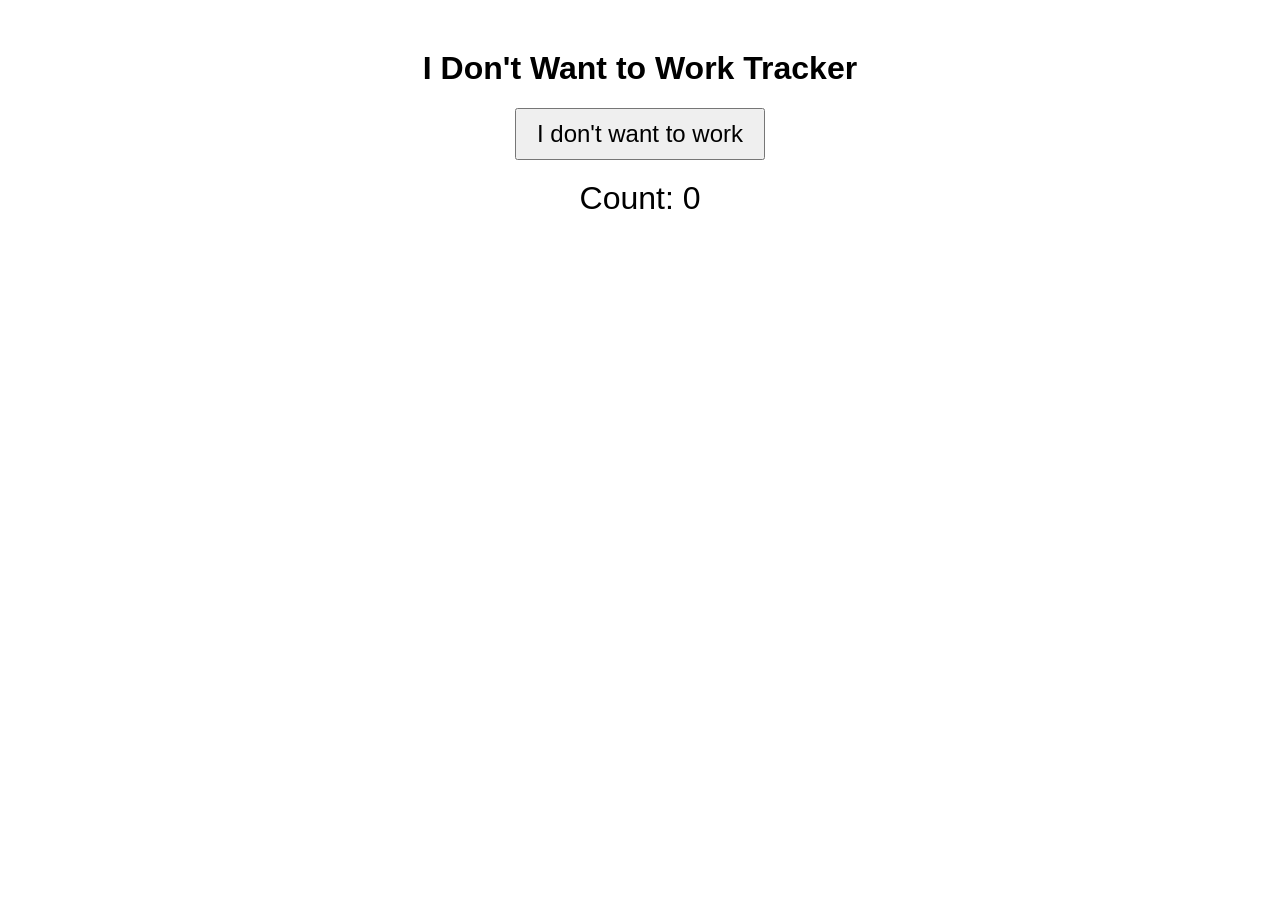
==== index.html @ 45f604df "Create index.html" ====
<!DOCTYPE html>
<html lang="en">
<head>
  <meta charset="UTF-8">
  <title>Don't Want to Work Tracker</title>
  <style>
    body {
      font-family: sans-serif;
      text-align: center;
      margin-top: 50px;
    }
    button {
      font-size: 1.5em;
      padding: 10px 20px;
    }
    #count {
      font-size: 2em;
      margin-top: 20px;
    }
  </style>
</head>
<body>
  <h1>I Don't Want to Work Tracker</h1>
  <button onclick="incrementCount()">I don't want to work</button>
  <div id="count">Count: 0</div>

  <script>
    let count = 0;

    function incrementCount() {
      count++;
      document.getElementById('count').textContent = 'Count: ' + count;
    }
  </script>
</body>
</html>
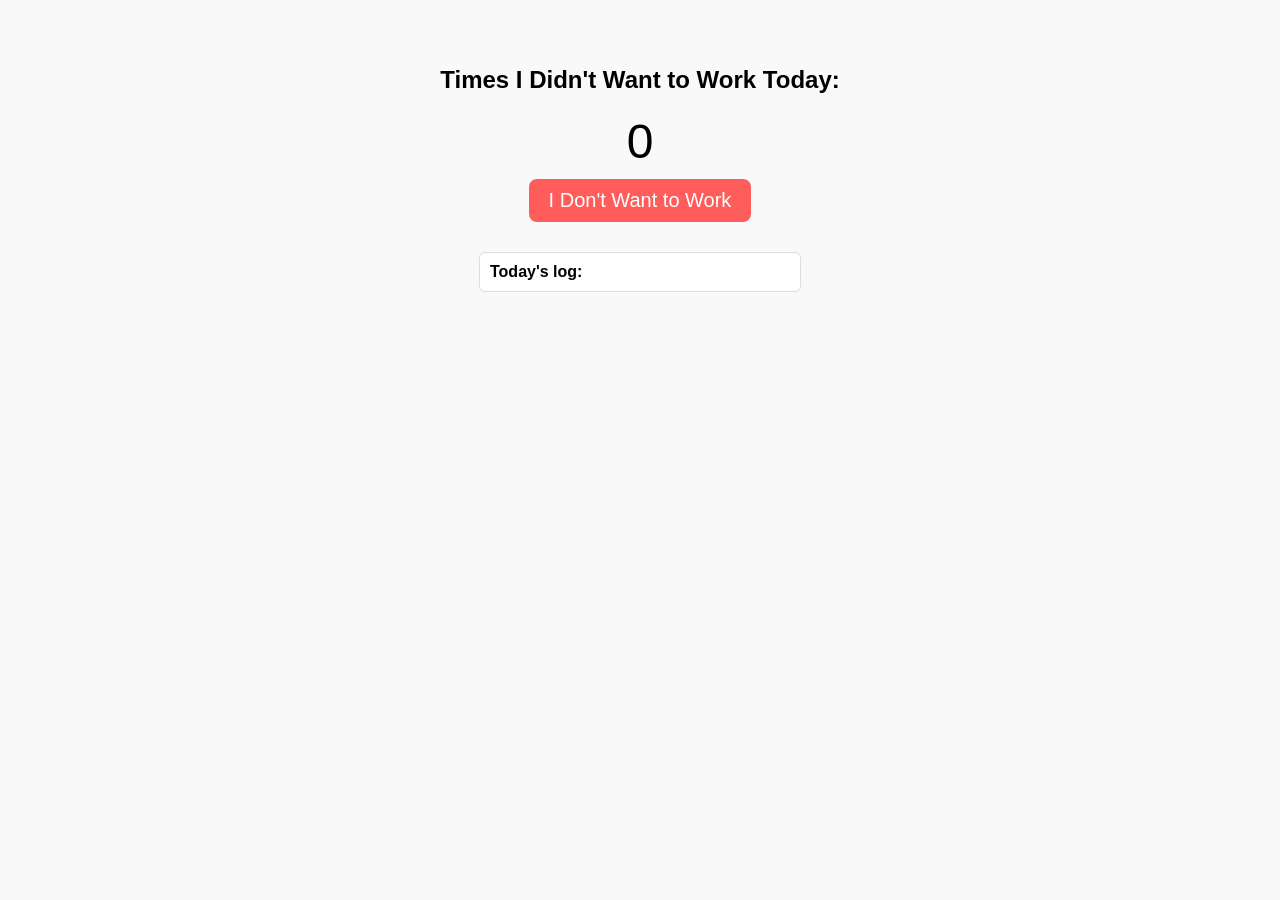
==== commit 9a4a6ba6: "Update index.html" ====
--- a/index.html
+++ b/index.html
@@ -2,35 +2,105 @@
 <html lang="en">
 <head>
   <meta charset="UTF-8">
-  <title>Don't Want to Work Tracker</title>
+  <title>I Don't Want to Work Tracker</title>
   <style>
     body {
       font-family: sans-serif;
-      text-align: center;
-      margin-top: 50px;
+      display: flex;
+      flex-direction: column;
+      align-items: center;
+      margin: 50px;
+      background-color: #f9f9f9;
+    }
+    h1 {
+      font-size: 24px;
+      margin-bottom: 10px;
+    }
+    #counter {
+      font-size: 48px;
+      margin: 10px 0;
     }
     button {
-      font-size: 1.5em;
+      font-size: 20px;
       padding: 10px 20px;
+      border: none;
+      border-radius: 8px;
+      background-color: #ff5c5c;
+      color: white;
+      cursor: pointer;
     }
-    #count {
-      font-size: 2em;
-      margin-top: 20px;
+    button:hover {
+      background-color: #e04848;
+    }
+    #log {
+      margin-top: 30px;
+      max-height: 200px;
+      overflow-y: auto;
+      width: 300px;
+      background: #fff;
+      border: 1px solid #ddd;
+      padding: 10px;
+      border-radius: 6px;
+    }
+    .log-item {
+      font-size: 16px;
+      padding: 3px 0;
+      border-bottom: 1px solid #eee;
     }
   </style>
 </head>
 <body>
-  <h1>I Don't Want to Work Tracker</h1>
-  <button onclick="incrementCount()">I don't want to work</button>
-  <div id="count">Count: 0</div>
+  <h1>Times I Didn't Want to Work Today:</h1>
+  <div id="counter">0</div>
+  <button onclick="increment()">I Don't Want to Work</button>
+
+  <div id="log">
+    <strong>Today's log:</strong>
+    <div id="logItems"></div>
+  </div>
 
   <script>
-    let count = 0;
+    const counterEl = document.getElementById('counter');
+    const logItemsEl = document.getElementById('logItems');
 
-    function incrementCount() {
-      count++;
-      document.getElementById('count').textContent = 'Count: ' + count;
+    function getTodayKey() {
+      const today = new Date().toISOString().slice(0, 10); // "2025-05-09"
+      return `noWorkLog_${today}`;
     }
+
+    function loadLog() {
+      const key = getTodayKey();
+      const data = JSON.parse(localStorage.getItem(key)) || [];
+      return data;
+    }
+
+    function saveLog(log) {
+      const key = getTodayKey();
+      localStorage.setItem(key, JSON.stringify(log));
+    }
+
+    function renderLog(log) {
+      counterEl.textContent = log.length;
+      logItemsEl.innerHTML = "";
+      log.forEach(time => {
+        const div = document.createElement("div");
+        div.className = "log-item";
+        div.textContent = time;
+        logItemsEl.appendChild(div);
+      });
+    }
+
+    function increment() {
+      const now = new Date();
+      const timeStr = now.toLocaleTimeString();
+      let log = loadLog();
+      log.push(timeStr);
+      saveLog(log);
+      renderLog(log);
+    }
+
+    // Initialize
+    renderLog(loadLog());
   </script>
 </body>
 </html>
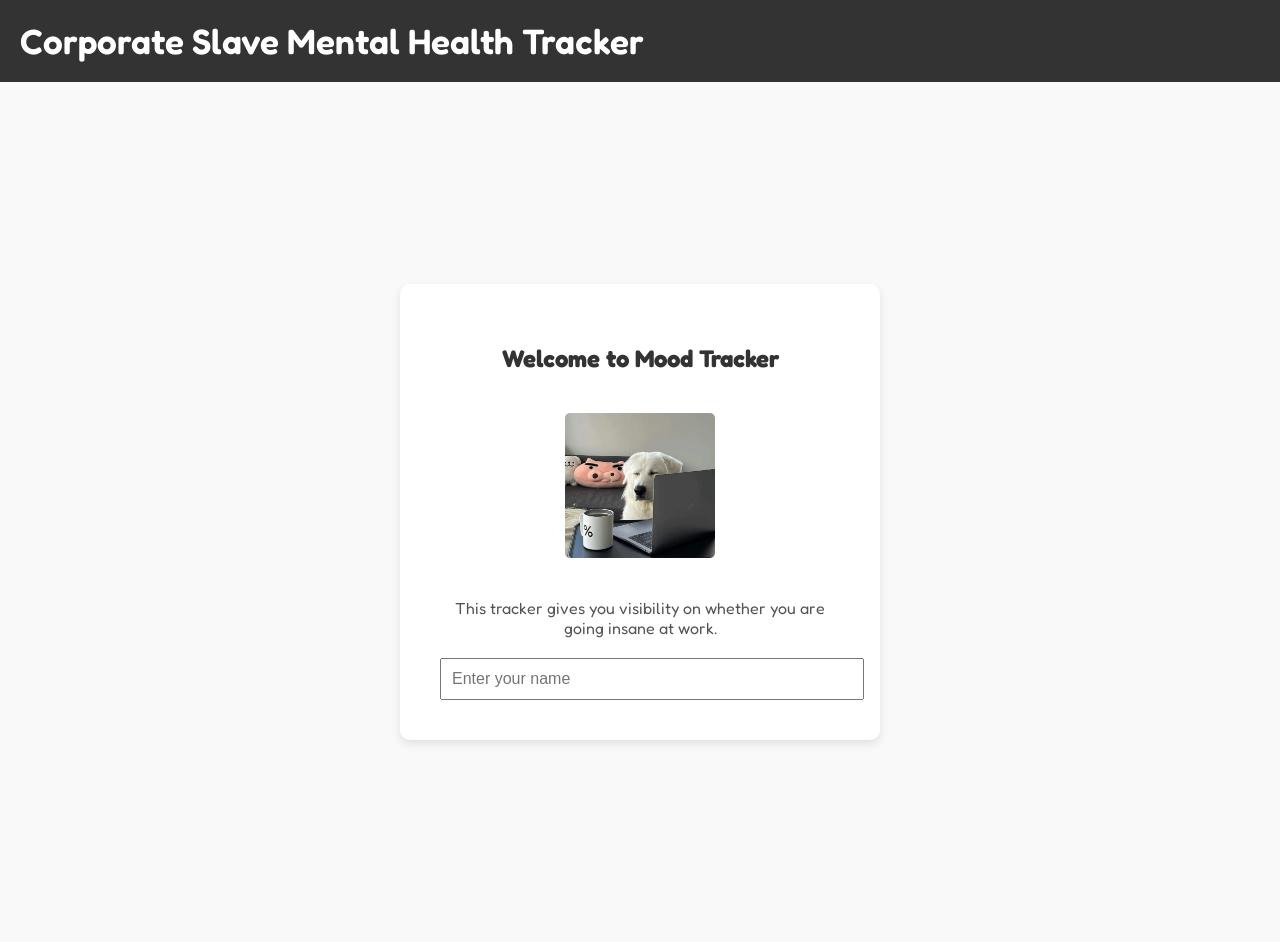
==== commit a1b2ab1f: "Add files via upload" ====
--- a/index.html
+++ b/index.html
@@ -1,106 +1,41 @@
 <!DOCTYPE html>
 <html lang="en">
 <head>
-  <meta charset="UTF-8">
-  <title>I Don't Want to Work Tracker</title>
-  <style>
-    body {
-      font-family: sans-serif;
-      display: flex;
-      flex-direction: column;
-      align-items: center;
-      margin: 50px;
-      background-color: #f9f9f9;
-    }
-    h1 {
-      font-size: 24px;
-      margin-bottom: 10px;
-    }
-    #counter {
-      font-size: 48px;
-      margin: 10px 0;
-    }
-    button {
-      font-size: 20px;
-      padding: 10px 20px;
-      border: none;
-      border-radius: 8px;
-      background-color: #ff5c5c;
-      color: white;
-      cursor: pointer;
-    }
-    button:hover {
-      background-color: #e04848;
-    }
-    #log {
-      margin-top: 30px;
-      max-height: 200px;
-      overflow-y: auto;
-      width: 300px;
-      background: #fff;
-      border: 1px solid #ddd;
-      padding: 10px;
-      border-radius: 6px;
-    }
-    .log-item {
-      font-size: 16px;
-      padding: 3px 0;
-      border-bottom: 1px solid #eee;
-    }
-  </style>
+  <meta charset="UTF-8" />
+  <meta name="viewport" content="width=device-width, initial-scale=1.0" />
+  <title>Login</title>
+  <link href="https://fonts.googleapis.com/css2?family=Fredoka&display=swap" rel="stylesheet">
+  <link rel="stylesheet" href="styles.css" />
+  <link href="https://fonts.googleapis.com/css2?family=Fredoka&display=swap" rel="stylesheet">
+  
+  <link href="https://fonts.googleapis.com/css2?family=Fredoka&display=swap" rel="stylesheet">
 </head>
 <body>
-  <h1>Times I Didn't Want to Work Today:</h1>
-  <div id="counter">0</div>
-  <button onclick="increment()">I Don't Want to Work</button>
+  <header class="app-header">
+    <h1 class="header-title">Corporate Slave Mental Health Tracker</h1>
+  </header>
 
-  <div id="log">
-    <strong>Today's log:</strong>
-    <div id="logItems"></div>
+  <div class="login-wrapper">
+    <div class="login-container">
+      <h2>Welcome to Mood Tracker</h2>
+      <img src="images/Work.png" alt="Work Image" class="login-image" />
+      <p class="login-description">
+        This tracker gives you visibility on whether you are going insane at work.
+      </p>
+      <input type="text" id="nameInput" placeholder="Enter your name" />
+    </div>
   </div>
 
   <script>
-    const counterEl = document.getElementById('counter');
-    const logItemsEl = document.getElementById('logItems');
-
-    function getTodayKey() {
-      const today = new Date().toISOString().slice(0, 10); // "2025-05-09"
-      return `noWorkLog_${today}`;
-    }
-
-    function loadLog() {
-      const key = getTodayKey();
-      const data = JSON.parse(localStorage.getItem(key)) || [];
-      return data;
-    }
-
-    function saveLog(log) {
-      const key = getTodayKey();
-      localStorage.setItem(key, JSON.stringify(log));
-    }
-
-    function renderLog(log) {
-      counterEl.textContent = log.length;
-      logItemsEl.innerHTML = "";
-      log.forEach(time => {
-        const div = document.createElement("div");
-        div.className = "log-item";
-        div.textContent = time;
-        logItemsEl.appendChild(div);
-      });
-    }
-
-    function increment() {
-      const now = new Date();
-      const timeStr = now.toLocaleTimeString();
-      let log = loadLog();
-      log.push(timeStr);
-      saveLog(log);
-      renderLog(log);
-    }
-
-    // Initialize
-    renderLog(loadLog());
+    document.getElementById('nameInput').addEventListener('keypress', function (e) {
+      if (e.key === 'Enter') {
+        const name = e.target.value.trim();
+        if (name) {
+          localStorage.setItem('userName', name);
+          window.location.href = 'dashboard.html';
+        }
+      }
+    });
   </script>
 </body>
 </html>
--- a/styles.css
+++ b/styles.css
@@ -0,0 +1,325 @@
+
+body {
+  font-family: 'Inter', sans-serif;
+  margin: 0;
+  padding: 0;
+  background-color: #f9f9f9;
+}
+
+header {
+  background-color: #333;
+  color: #fff;
+  padding: 15px;
+  text-align: center;
+}
+
+.login-container,
+.dashboard-container {
+  max-width: 1200px;
+  margin: 0 auto;
+  padding: 20px;
+}
+
+h1, h2 {
+  color: #333;
+}
+
+input[type="text"] {
+  width: 100%;
+  padding: 10px;
+  font-size: 1em;
+}
+
+button {
+  padding: 10px 20px;
+  margin-top: 10px;
+  font-size: 1em;
+  cursor: pointer;
+}
+
+.calendar-section {
+  margin-bottom: 20px;
+}
+
+.mood-trackers {
+  display: flex;
+  justify-content: space-between;
+}
+
+.mood-tracker {
+  width: 30%;
+  margin-top: 20px;
+}
+
+.mood-tracker ul {
+  list-style-type: none;
+  padding: 0;
+}
+
+.mood-tracker li {
+  padding: 5px 0;
+}
+
+
+.app-header {
+  width: 100%;
+  background-color: #333;
+  padding: 20px;
+  position: sticky;
+  top: 0;
+  z-index: 1000;
+}
+
+.header-title {
+  color: white;
+  text-align: left;
+  margin: 0;
+}
+
+
+.login-wrapper {
+  display: flex;
+  justify-content: center;
+  align-items: center;
+  height: calc(100vh - 80px); /* 100vh minus approx header height */
+  padding: 20px;
+}
+
+.login-container {
+  text-align: center;
+  background-color: #fff;
+  padding: 40px;
+  border-radius: 10px;
+  box-shadow: 0 4px 10px rgba(0, 0, 0, 0.1);
+  max-width: 400px;
+  width: 100%;
+}
+
+.login-image {
+  width: 150px;
+  margin: 20px 0;
+  border-radius: 5px;
+}
+
+.login-description {
+  font-size: 1rem;
+  margin-bottom: 20px;
+  color: #555;
+}
+
+
+.dont-want-to-work {
+  background-color: #B0BCBC;
+}
+
+.angry {
+  background-color: #D2D2CB;
+}
+
+.treat {
+  background-color: #E49475;
+}
+
+.mood-image {
+  width: 100%;
+  height: auto;
+  object-fit: contain;
+  border-radius: 5px;
+  margin-bottom: 15px;
+}
+
+
+.mood-tracker {
+  padding: 20px;
+  margin-right: 10px;
+  box-sizing: border-box;
+  border-radius: 5px;
+}
+
+.mood-tracker:last-child {
+  margin-right: 0;
+}
+
+.mood-image {
+  max-height: 160px;
+  object-fit: cover;
+  width: 100%;
+  border-radius: 5px;
+  margin-bottom: 15px;
+}
+
+.dont-want-to-work,
+.angry,
+.treat {
+  border-radius: 5px;
+}
+
+
+button {
+  background-color: black;
+  color: white;
+  padding: 10px 20px;
+  margin-top: 10px;
+  font-size: 1em;
+  border: none;
+  border-radius: 30px;
+  cursor: pointer;
+}
+
+
+.header-title {
+  font-family: 'Fredoka', sans-serif;
+}
+
+
+button {
+  transition: transform 0.1s ease;
+}
+
+button:active {
+  transform: scale(1.05);
+}
+
+
+body {
+  font-family: 'Fredoka', sans-serif;
+}
+
+.header-title {
+  font-family: 'Fredoka', sans-serif;
+  font-size: 2.2rem;
+  font-weight: 600;
+  color: white;
+  margin: 0;
+}
+
+.calendar-section p {
+  font-size: 0.85rem;
+  color: #555;
+  margin: 6px 0;
+}
+
+.calendar-section p span {
+  display: block;
+  font-size: 1.5rem;
+  font-weight: bold;
+  color: #000;
+}
+
+
+.calendar-section {
+  background-color: #E4B975;
+  border-radius: 5px;
+  padding: 16px;
+  width: 30%;
+  box-sizing: border-box;
+  margin-bottom: 20px;
+}
+
+.calendar-section p {
+  font-size: 14px;
+  color: #222;
+  margin: 10px 0 4px;
+}
+
+.calendar-section p span {
+  display: block;
+  font-size: 25px;
+  font-weight: bold;
+  color: #000;
+}
+
+
+.download-container {
+  display: flex;
+  justify-content: flex-end;
+  margin: 10px 0 0;
+}
+
+#downloadLogBtn {
+  background-color: black;
+  color: white;
+  font-family: 'Fredoka', sans-serif;
+  border: none;
+  border-radius: 30px;
+  padding: 10px 20px;
+  font-size: 0.95rem;
+  display: flex;
+  align-items: center;
+  gap: 8px;
+  cursor: pointer;
+  transition: transform 0.1s ease;
+}
+
+#downloadLogBtn:active {
+  transform: scale(1.05);
+}
+
+.icon {
+  width: 18px;
+  height: 18px;
+}
+
+
+.calendar-download-row {
+  display: flex;
+  justify-content: space-between;
+  align-items: flex-end;
+  width: 100%;
+  gap: 20px;
+  margin-bottom: 20px;
+}
+
+.calendar-section {
+  width: 30%;
+  background-color: #E4B975;
+  border-radius: 5px;
+  padding: 16px;
+  box-sizing: border-box;
+}
+
+.calendar-section p {
+  font-size: 14px;
+  color: #222;
+  margin: 12px 0 6px;
+}
+
+.calendar-section p span {
+  font-size: 25px;
+  font-weight: bold;
+  color: #000;
+  display: inline-block;
+  margin-top: 4px;
+}
+
+.download-container {
+  display: flex;
+  justify-content: flex-end;
+  flex: 1;
+  align-items: flex-end;
+}
+
+#downloadLogBtn {
+  background-color: black;
+  color: white;
+  font-family: 'Fredoka', sans-serif;
+  border: none;
+  border-radius: 30px;
+  padding: 10px 20px;
+  font-size: 0.95rem;
+  display: flex;
+  align-items: center;
+  gap: 8px;
+  cursor: pointer;
+  transition: transform 0.1s ease;
+}
+
+#downloadLogBtn:active {
+  transform: scale(1.05);
+}
+
+.icon {
+  width: 18px;
+  height: 18px;
+  filter: brightness(0) invert(1);
+}
